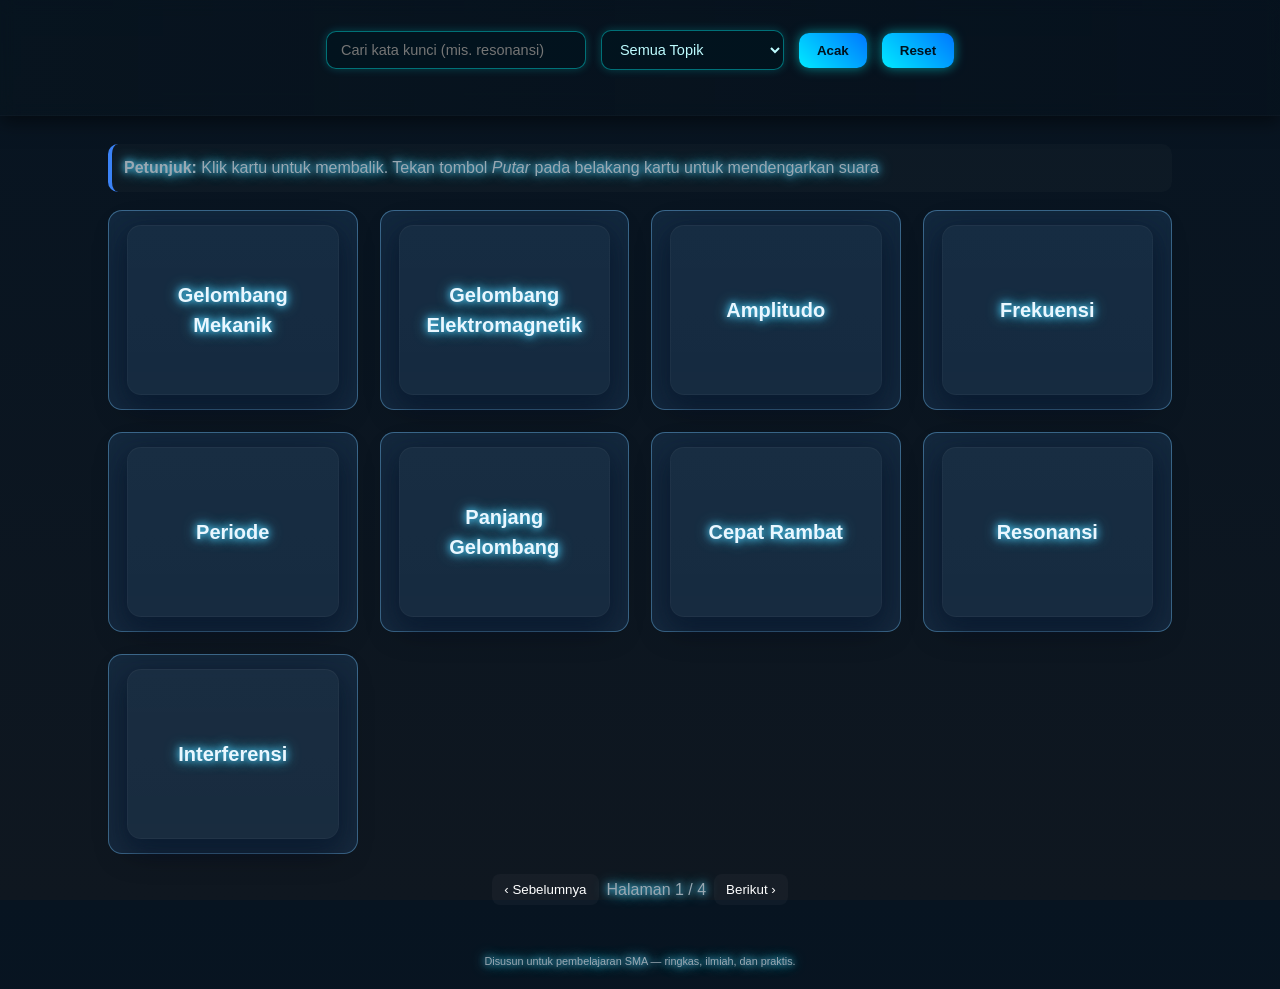
==== kartu_konsep.html @ 82d37423 "Add files via upload" ====
<!doctype html>
<html lang="id">
<head>
  <meta charset="utf-8" />
  <meta name="viewport" content="width=device-width,initial-scale=1" />
  <title>Kartu Konsep - Gelombang & Bunyi (SMA)</title>
  <link rel="stylesheet" href="style.css">
</head>
<body class="neon">

  <header class="topbar">
  <div class="top-bar">
    <input type="text" id="searchInput" placeholder="Cari kata kunci (mis. resonansi)">
    
    <select id="topicFilter">
        <option value="all">Semua Topik</option>
        <option value="mekanik">Gelombang Mekanik</option>
        <option value="bunyi">Gelombang Bunyi</option>
        <option value="fisika">Fisika SMA</option>
    </select>

    <button class="filter-btn" id="shuffleBtn">Acak</button>
    <button class="filter-btn" id="resetBtn">Reset</button>
</div>

  </header>

  <main class="container">
    <section class="instructions">
      <p><strong>Petunjuk:</strong> Klik kartu untuk membalik. Tekan tombol <em>Putar</em> pada belakang kartu untuk mendengarkan suara</p>
    </section>

    <section id="cardGrid" class="grid">
      <!-- Kartu akan di-inject lewat JS -->
    </section>

    <nav class="pager">
      <button id="prevPage">‹ Sebelumnya</button>
      <span id="pageInfo">1 / 1</span>
      <button id="nextPage">Berikut ›</button>
    </nav>
  </main>

  <footer class="footer">
    <small>Disusun untuk pembelajaran SMA — ringkas, ilmiah, dan praktis.</small>
  </footer>

  <script src="kartu_konsep.js"></script>
</body>
</html>
---- style.css ----
/* ================================================
   THEME: NEON FUTURISTIC BLUE
   ================================================ */

/* Global */
body {
    background: #060f1e;
    color: #d9eeff;
    font-family: "Segoe UI", sans-serif;
    margin: 0;
    padding: 0;
}

/* Neon Glow */
.neon {
    text-shadow: 0 0 7px #4cd3ff, 0 0 14px #4cd3ff;
}

/* Navbar */
.topbar {
    width: 100%;
    padding: 12px 0;
    background: rgba(20, 40, 70, 0.35);
    backdrop-filter: blur(8px);
    box-shadow: 0 5px 20px rgba(0,0,0,0.4);
    text-align: center;
    position: sticky;
    top: 0;
    z-index: 10;
}

.topbar nav a {
    margin: 0 12px;
    padding: 8px 16px;
    font-weight: 600;
    border-radius: 8px;
    color: #dffaff;
    text-decoration: none;
    transition: 0.25s;
}

.topbar nav a:hover {
    background: rgba(255,255,255,0.1);
}

.topbar nav a.active {
    background: rgba(80,180,255,0.4);
    box-shadow: 0 0 10px #4cd3ff;
}

/* Title */
.title {
    text-align: center;
    margin-top: 25px;
    font-size: 34px;
    color: #bde8ff;
}

/* Buttons */
.btn {
    background: #0a2a49;
    border: solid 1px #4cd3ff;
    padding: 10px 20px;
    border-radius: 10px;
    color: #dffaff;
    cursor: pointer;
    transition: 0.25s;
}

.btn:hover {
    background: #0e3a63;
    box-shadow: 0 0 10px #4cd3ff;
}

.stop {
    border-color: #ff6b6b;
    color: #ff8f8f;
}


.stop:hover {
    background: #4a0e0e;
    box-shadow: 0 0 10px #ff7070;
}

/* Control panel */
.controls {
    text-align: center;
    margin: 20px 0;
}

.data-panel {
    display: flex;
    justify-content: center;
    gap: 15px;
    margin: 20px auto;
    flex-wrap: wrap;
}

.card {
    background: rgba(50, 100, 150, 0.25);
    border: solid 1px rgba(120,200,255,0.4);
    padding: 14px 18px;
    border-radius: 12px;
    font-size: 18px;
    backdrop-filter: blur(5px);
}

/* Gelas 3D */
.glass-container {
    width: 100%;
    max-width: 360px;
    margin: 25px auto;
    display: flex;
    justify-content: center;
}

.glass {
    width: 100%;
    height: auto;
    filter: drop-shadow(0 0 20px rgba(150,220,255,0.4));
    transition: transform 0.25s ease;
}

.broken {
    display: none;
    width: 100%;
    height: auto;
    filter: drop-shadow(0 0 20px rgba(255,60,60,0.6));
}

/* Score */
.score {
    text-align: center;
    font-size: 22px;
}

/* Sections */
.section {
    font-size: 24px;
    margin: 30px 0 10px;
    text-align: center;
}

/* Hint */
.hint {
    font-size: 15px;
    text-align: center;
    opacity: 0.8;
}

/* Canvas */
canvas {
    background: #0d1b2f;
    border-radius: 10px;
    margin: 10px auto 30px;
    display: block;
    border: solid 1px rgba(78,160,255,0.4);
}

/* Materi Page */
.materi {
    max-width: 800px;
    margin: 20px auto;
    padding: 20px;
    background: rgba(30, 60, 100, 0.25);
    border-radius: 15px;
    border: 1px solid rgba(130,190,255,0.4);
}

.rumus-box {
    background: rgba(0, 140, 255, 0.2);
    padding: 10px;
    border-radius: 10px;
    margin: 10px 0;
    border: 1px solid rgba(0,140,255,0.4);
}

.soal {
    background: rgba(60,100,140,0.2);
    padding: 12px;
    border-radius: 10px;
    margin: 10px 0;
}

/* Flashcards */
.card-grid {
    display: grid;
    grid-template-columns: repeat(auto-fit,minmax(220px,1fr));
    gap: 20px;
    max-width: 900px;
    margin: 20px auto;
}

.flashcard {
    background: rgba(40,80,120,0.3);
    padding: 20px;
    border-radius: 12px;
    border: 1px solid rgba(120,200,255,0.3);
    text-align: center;
    transition: 0.3s;
}

.flashcard:hover {
    transform: scale(1.05);
    box-shadow: 0 0 20px #4cd3ff;
}
:root{
  --bg:#0f1720;
  --card:#102231;
  --accent:#ffd166;
  --muted:#9aa8b2;
  --glass: rgba(255,255,255,0.03);
  --card-shadow: 0 10px 30px rgba(2,6,23,0.6);
  --radius:14px;
  --gap:18px;
  font-family: Inter, "Segoe UI", Roboto, "Helvetica Neue", Arial;
}

*{box-sizing:border-box}
html,body{height:100%}
body{
  margin:0;
  background: linear-gradient(180deg,#071421 0%, #0f1720 100%);
  color:#e6eef6;
  -webkit-font-smoothing:antialiased;
  -moz-osx-font-smoothing:grayscale;
}

.topbar{
  padding:28px 18px;
  text-align:center;
  border-bottom:1px solid rgba(255,255,255,0.03);
}
.topbar h1{margin:0;font-size:22px;letter-spacing:0.4px}
.controls{
  margin-top:12px;
  display:flex;
  gap:10px;
  justify-content:center;
  flex-wrap:wrap;
}
.controls input, .controls select{
  padding:8px 12px;
  border-radius:10px;
  border:1px solid rgba(255,255,255,0.05);
  background:var(--glass); color:var(--muted); min-width:200px;
}
.controls button{
  padding:8px 12px;border-radius:10px;border:none;background:#123b55;color:#fff;cursor:pointer;
}
.container{max-width:1100px;margin:28px auto;padding:0 18px;}
.instructions{background:rgba(255,255,255,0.02); padding:12px;border-radius:10px;margin-bottom:18px;color:var(--muted)}

.grid{
  display:grid;
  grid-template-columns: repeat(auto-fit, minmax(220px, 1fr));
  gap:var(--gap);
}

/* Card shape */
.card{
  perspective:1200px;
  height:190px;
  position:relative;
  border-radius:var(--radius);
}
.card-inner{
  width:100%;height:100%;
  transform-style:preserve-3d;
  transition:transform .65s cubic-bezier(.2,.9,.3,1);
  box-shadow: var(--card-shadow);
  border-radius:var(--radius);
}
.card.flipped .card-inner{
  transform:rotateY(180deg);
}

.card-front, .card-back{
  position:absolute; inset:0; backface-visibility:hidden;
  border-radius:var(--radius);
  display:flex;flex-direction:column;justify-content:center;padding:18px;
}

/* front */
.card-front{
  background:linear-gradient(180deg, rgba(255,255,255,0.02), rgba(255,255,255,0.01));
  border:1px solid rgba(255,255,255,0.03);
}
.card-title{
  font-weight:700;color:#fff;margin-bottom:8px;font-size:18px;
}
.card-tag{font-size:12px;color:var(--muted);margin-bottom:8px}
.card-snippet{color:var(--muted);font-size:14px;line-height:1.4}

/* back */
.card-back{
  background:linear-gradient(180deg, rgba(10,20,30,0.85), rgba(10,20,30,0.9));
  transform:rotateY(180deg);
  border:1px solid rgba(255,255,255,0.02);
  color:#e6eef6;
}
.card-back h3{margin:0 0 8px 0;font-size:16px}
.card-back p{margin:0;color:var(--muted);font-size:14px;line-height:1.5}

/* small badge */
.badge{
  display:inline-block;padding:6px 8px;border-radius:10px;background:rgba(255,255,255,0.03);color:var(--muted);font-size:12px;margin-top:8px}

/* pager & footer */
.pager{display:flex;gap:8px;justify-content:center;align-items:center;margin:20px 0;color:var(--muted)}
.pager button{padding:8px 12px;border-radius:8px;border:none;background:rgba(255,255,255,0.03);color:#fff;cursor:pointer}
.footer{text-align:center;padding:18px;color:var(--muted);font-size:13px}

/* responsive tweaks */
@media (max-width:520px){
  .card{height:170px}
  .topbar h1{font-size:18px}
  .controls input{min-width:150px}
}
.opsi-container {
  display: flex;
  flex-direction: column;
  gap: 12px;
  margin-top: 20px;
}

.opsi {
  background: #1e3a8a;
  padding: 12px 20px;
  border-radius: 12px;
  border: none;
  color: white;
  font-size: 18px;
  cursor: pointer;
  transition: 0.2s;
  box-shadow: 0 0 10px rgba(0,0,0,0.3);
}

.opsi:hover {
  background: #3b82f6;
  transform: scale(1.05);
}
.video-box {
    background: rgba(255, 255, 255, 0.05);
    padding: 20px;
    margin: 20px auto;
    width: 70%;
    border-radius: 14px;
    box-shadow: 0 0 20px rgba(0, 255, 255, 0.15);
    text-align: center;
}

.yt-button {
    display: inline-block;
    margin-top: 15px;
    background: #ff4444;
    padding: 12px 22px;
    border-radius: 8px;
    text-decoration: none;
    color: white;
    font-weight: bold;
    transition: 0.2s;
}

.yt-button:hover {
    background: #ff7777;
    box-shadow: 0 0 10px rgba(255, 80, 80, 0.8);
}

.cover {
    text-align: center;
    padding-top: 60px;
}

.cover-wave {
    width: 100%;
    height: 180px;
    object-fit: cover;
    opacity: 0.9;
}

.cover-title {
    font-size: 38px;
    margin-top: 20px;
    color: #89d6ff;
    text-shadow: 0 0 15px #56d4ff;
}

.cover-sub {
    font-size: 18px;
    margin-top: 5px;
    margin-bottom: 25px;
    color: #c8f5ff;
}

.btn-cover {
    padding: 12px 28px;
    background: #18a4ff;
    color: white;
    border-radius: 10px;
    text-decoration: none;
    margin: 10px;
    font-size: 18px;
    display: inline-block;
}
.btn-cover:hover{ 
    background:#4cc9ff;
   }
   /* ========== RESET ========== */
* {
  margin: 0;
  padding: 0;
  box-sizing: border-box;
}

body {
  font-family: Arial, sans-serif;
  background: #f5f7fa;
  color: #222;
  line-height: 1.5;
}

/* ========== TOPBAR ========== */
.topbar {
  background: #3b82f6;
  color: #fff;
  padding: 16px 20px;
  display: flex;
  justify-content: space-between;
  align-items: center;
  flex-wrap: wrap;
  gap: 10px;
}

.topbar h1 {
  font-size: 22px;
  font-weight: bold;
}

.controls {
  display: flex;
  gap: 10px;
  flex-wrap: wrap;
}

.controls input,
.controls select,
.controls button {
  padding: 8px 12px;
  font-size: 14px;
  border-radius: 6px;
  border: 1px solid #ddd;
}

.controls button {
  background: #2563eb;
  color: #fff;
  cursor: pointer;
  border: none;
}

.controls button:hover {
  background: #1d4ed8;
}

/* ========== CONTAINER ========== */
.container {
  max-width: 1200px;
  margin: 20px auto;
  padding: 0 15px;
}

.instructions {
  margin-bottom: 20px;
  background: #e8f1ff;
  padding: 12px 15px;
  border-left: 4px solid #3b82f6;
  border-radius: 6px;
}

/* ========== GRID ========== */
.grid {
  display: grid;
  gap: 20px;
  grid-template-columns: repeat(auto-fit, minmax(260px, 1fr));
}

/* ========== CARD (FLIP) ========== */
/* =========================
   NEON DARK STYLING (FLASHCARD)
   ========================= */
:root{
  --bg:#071421;
  --panel:#0d2433;
  --card:#102231;
  --muted:#9aa8b2;
  --accent:#4cd3ff;
  --accent-2:#8a6bff;
  --glass: rgba(255,255,255,0.03);
  --radius:14px;
  font-family: Inter, "Segoe UI", Roboto, "Helvetica Neue", Arial;
}

*{box-sizing:border-box}
html,body{height:100%}
body{
  margin:0;
  background: linear-gradient(180deg,#071421 0%, #0f1720 100%);
  color:#e6eef6;
  -webkit-font-smoothing:antialiased;
  -moz-osx-font-smoothing:grayscale;
}

/* Topbar */
.topbar{
  padding:20px 18px;
  text-align:center;
  background: linear-gradient(90deg, rgba(8,20,30,0.6), rgba(6,16,26,0.4));
  border-bottom:1px solid rgba(255,255,255,0.02);
  box-shadow: 0 6px 18px rgba(0,0,0,0.5);
}
.topbar h1{margin:0;font-size:20px;letter-spacing:0.4px}
.controls{
  margin-top:12px;
  display:flex;
  gap:10px;
  justify-content:center;
  align-items:center;
  flex-wrap:wrap;
}
.controls input, .controls select{
  padding:8px 12px;
  border-radius:10px;
  border:1px solid rgba(255,255,255,0.04);
  background:var(--glass); color:var(--muted);
  min-width:200px;
}
.controls .btn{
  padding:8px 12px;border-radius:10px;border:none;background:var(--accent);color:#012235;cursor:pointer;font-weight:600;
  box-shadow: 0 6px 18px rgba(76,211,255,0.08);
}
.controls .btn:hover{transform:translateY(-2px)}

/* Container & instructions */
.container{max-width:1100px;margin:28px auto;padding:0 18px;}
.instructions{background:rgba(255,255,255,0.02); padding:12px;border-radius:10px;margin-bottom:18px;color:var(--muted)}

/* Grid display */
.grid{
  display:grid;
  grid-template-columns: repeat(auto-fit, minmax(220px, 1fr));
  gap:22px;
  width:100%;
}

/* Card container */
.card{
  perspective:1200px;
  height:200px;
  position:relative;
  border-radius:var(--radius);
}

/* inner */
.card-inner{
  width:100%;
  height:100%;
  transform-style:preserve-3d;
  transition:transform .65s cubic-bezier(.2,.9,.3,1);
  border-radius:var(--radius);
  box-shadow: 0 10px 30px rgba(2,6,23,0.6), inset 0 1px 0 rgba(255,255,255,0.02);
}
.card.flipped .card-inner{transform:rotateY(180deg)}

/* front & back */
.card-front, .card-back{
  position:absolute; inset:0; backface-visibility:hidden;
  border-radius:var(--radius);
  display:flex;flex-direction:column;justify-content:center;padding:18px;
}

/* front style */
.card-front{
  background:linear-gradient(180deg, rgba(255,255,255,0.02), rgba(255,255,255,0.01));
  border:1px solid rgba(255,255,255,0.03);
  color:#eaf7ff;
  font-weight:700;
  font-size:20px;
  text-align:center;
  display:flex;align-items:center;justify-content:center;
  box-shadow: 0 8px 18px rgba(12,34,56,0.6);
}

/* back style */
.card-back{
  background:linear-gradient(180deg, rgba(10,20,30,0.9), rgba(8,20,30,0.95));
  transform:rotateY(180deg);
  border:1px solid rgba(255,255,255,0.02);
  color:#cfeefe;
  padding:14px;
  font-size:14px;
  line-height:1.5;
  justify-content:space-between;
}

/* back content: desc and play */
.card-back .desc{
  overflow:auto;
  max-height:120px;
  padding-right:8px;
}
.playBtn{
  margin-top:10px;
  padding:8px 14px;
  border-radius:10px;
  border:none;
  background: linear-gradient(90deg,var(--accent),var(--accent-2));
  color:#021b27;
  font-weight:700;
  cursor:pointer;
  align-self:center;
  box-shadow: 0 8px 24px rgba(76,211,255,0.08);
}
.playBtn:hover{transform:translateY(-2px)}

/* pager */
.pager{display:flex;gap:8px;justify-content:center;align-items:center;margin:20px 0;color:var(--muted)}
.pager button{padding:8px 12px;border-radius:8px;border:none;background:rgba(255,255,255,0.03);color:#fff;cursor:pointer}
#pageInfo{color:var(--muted)}

/* footer */
.footer{text-align:center;padding:18px;color:var(--muted);font-size:13px}

/* responsive tweaks */
@media (max-width:520px){
  .card{height:180px}
  .controls input{min-width:140px}
}
/* Font untuk pengertian */
.pengertian {
  font-family: "Poppins", sans-serif;
  font-size: 17px;
  line-height: 1.6;
  font-weight: 500;
  color: #f1f1f1; /* neon-friendly */
}

/* Font untuk “klik tombol …” */
.klik {
  font-family: "Quicksand", sans-serif;
  font-size: 15px;
  font-weight: 400;
  color: #58a3ce; /* warna neon lembut */
  letter-spacing: 0.3px;
}
/* ========== AREA SEARCH BAR + FILTER TOPIK ========== */
.top-bar {
    width: 100%;
    display: flex;
    justify-content: center;
    align-items: center;
    gap: 15px;
    margin-bottom: 25px;
    margin-top: 10px;
    flex-wrap: wrap;
}

/* Input pencarian */
#searchInput {
    padding: 10px 14px;
    width: 260px;
    border-radius: 10px;
    border: 1px solid rgba(0, 255, 255, 0.4);
    background: rgba(0, 20, 30, 0.6);
    color: #caffff;
    font-size: 14.5px;
    box-shadow: 0 0 10px rgba(0,255,255,0.2);
}

/* Dropdown topik */
#topicFilter {
    padding: 10px 14px;
    border-radius: 10px;
    background: rgba(0, 20, 30, 0.7);
    color: #bdfcff;
    border: 1px solid rgba(0, 255, 255, 0.4);
    font-size: 14.5px;
    cursor: pointer;
    box-shadow: 0 0 10px rgba(0,255,255,0.2);
}

/* Tombol Acak & Reset */
button.filter-btn {
    padding: 10px 18px;
    border-radius: 10px;
    background: linear-gradient(45deg, #00eaff, #0077ff);
    border: none;
    color: #00121d;
    font-weight: 600;
    cursor: pointer;
    transition: 0.25s;
    box-shadow: 0 0 12px rgba(0,255,255,0.5);
}

button.filter-btn:hover {
    transform: scale(1.05);
    box-shadow: 0 0 16px rgba(0,255,255,0.8);
}

/* Responsif */
@media (max-width: 650px) {
    #searchInput, #topicFilter {
        width: 100%;
    }

    .top-bar {
        flex-direction: column;
        align-items: stretch;
    }
}
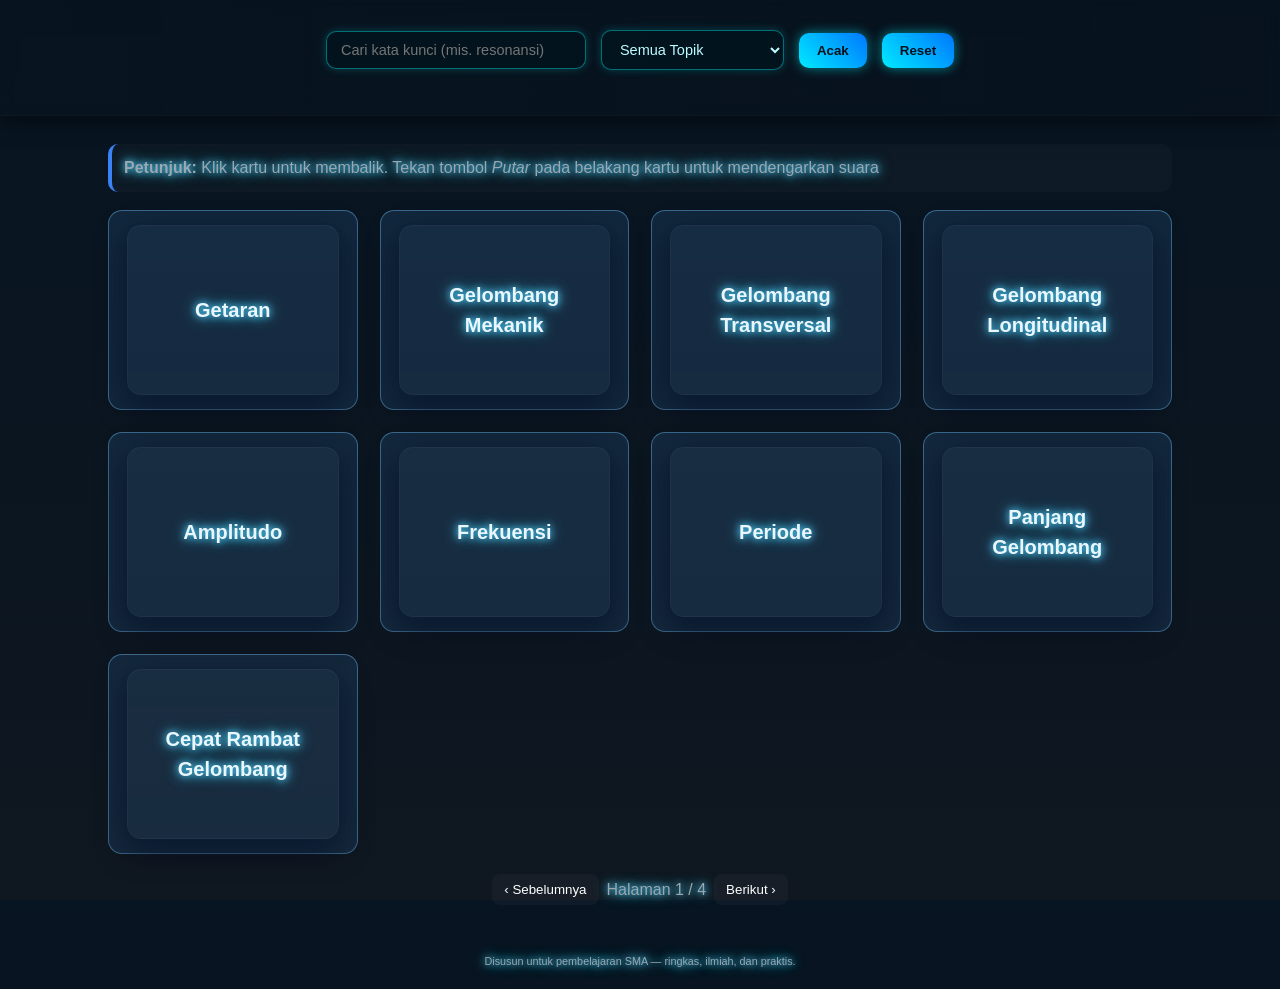
==== commit e661109d: "Add files via upload" ====
--- a/kartu_konsep.html
+++ b/kartu_konsep.html
@@ -16,7 +16,7 @@
         <option value="all">Semua Topik</option>
         <option value="mekanik">Gelombang Mekanik</option>
         <option value="bunyi">Gelombang Bunyi</option>
-        <option value="fisika">Fisika SMA</option>
+        <option value="fisika">Konsep Umum</option>
     </select>
 
     <button class="filter-btn" id="shuffleBtn">Acak</button>
